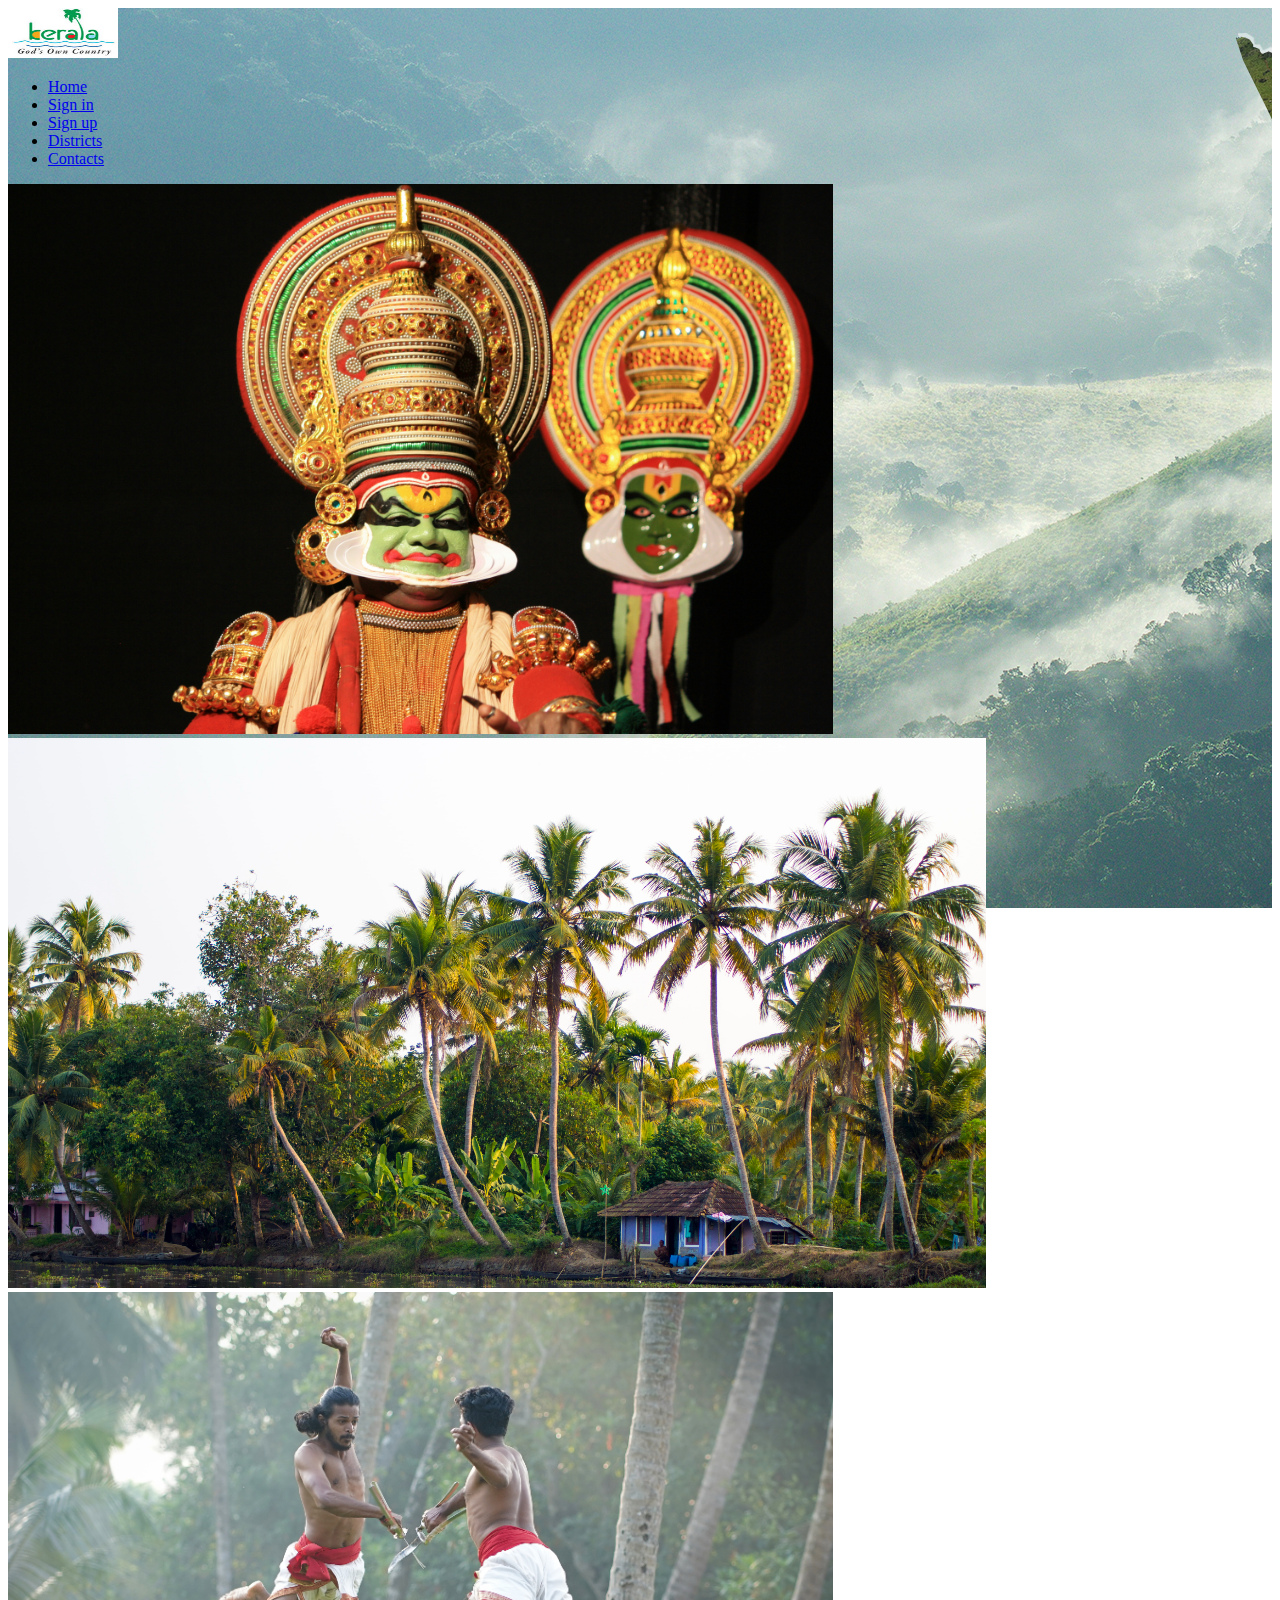
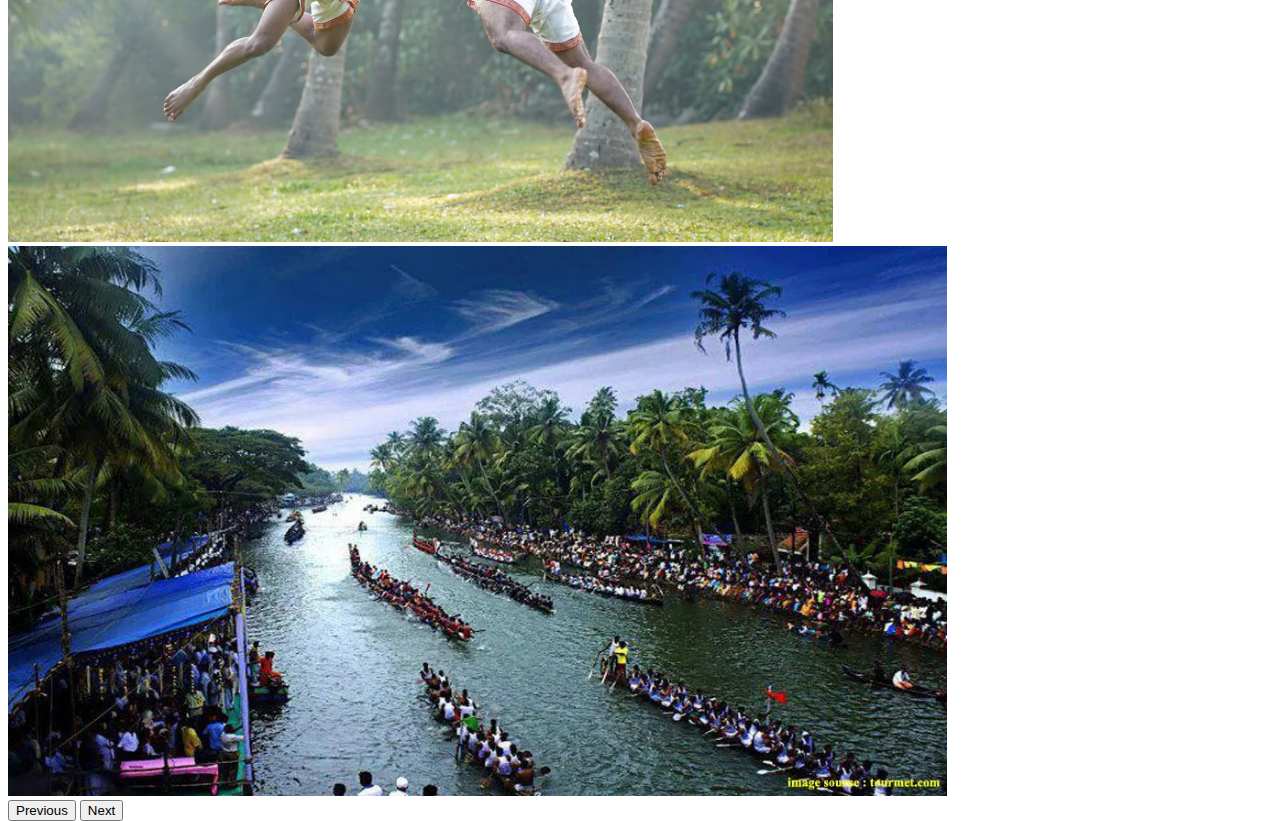
==== index.html @ 42be4099 "more to do" ====
<!DOCTYPE html>
<html lang="en">
<head>
    <meta charset="UTF-8">
    <meta name="viewport" content="width=device-width, initial-scale=1.0">
    <title>Kerala Tourism</title>
    <link rel="stylesheet" href="style.css">
    <link href="https://cdn.jsdelivr.net/npm/bootstrap@5.3.2/dist/css/bootstrap.min.css" rel="stylesheet" integrity="sha384-T3c6CoIi6uLrA9TneNEoa7RxnatzjcDSCmG1MXxSR1GAsXEV/Dwwykc2MPK8M2HN" crossorigin="anonymous">
    <script src="https://cdn.jsdelivr.net/npm/bootstrap@5.3.2/dist/js/bootstrap.bundle.min.js" integrity="sha384-C6RzsynM9kWDrMNeT87bh95OGNyZPhcTNXj1NW7RuBCsyN/o0jlpcV8Qyq46cDfL" crossorigin="anonymous"></script>
</head>
<body>
    <div class="bg-image" 
        style="background-image: url('images/bg.jpg');
                height: 100vh">
            <nav class="navbar bg-body-tertiary">
                <div class="container-fluid">
                    <a class="navbar-brand" href="#">
                        <img src="images/logo.jpg" alt="Logo" width="110" height="50" class="img-thumbnail-d-inline-block align-text-top">
                         </a>
                    <ul class="nav justify-content-end">
                        <li class="nav-item">
                        <a class="nav-link active" aria-current="page" href="#">Home</a>
                        </li>
                        <li class="nav-item">
                        <a class="nav-link" href="signin.html">Sign in</a>
                        </li>
                        <li class="nav-item">
                        <a class="nav-link" href="#">Sign up</a>
                        </li>
                        <li class="nav-item">
                        <a class="nav-link" target="_blank" href="districts.html">Districts</a>
                        </li>
                        <li class="nav-item">
                            <a class="nav-link" href="#">Contacts</a>
                        </li>
                    </ul>
                </div>
            </nav>
        <div class="container ">
            <div id="carouselExampleFade" class="carousel slide carousel-fade mt-3">
                <div class="carousel-inner">
                  <div class="carousel-item active">
                    <img src="images/kathakali.jpg" class="d-block w-100" height="550" alt="images/">
                  </div>
                  <div class="carousel-item active">
                    <img src="images/coconut.jpg" class="d-block w-100" height="550" alt="images/">
                  </div>
                  <div class="carousel-item">
                    <img src="images/kalari.jpg" class="d-block w-100" height="550" alt="images/">
                  </div>
                  <div class="carousel-item">
                    <img src="images/Chundan.webp" class="d-block w-100" height="550" alt="">
                  </div>
                </div>
                <button class="carousel-control-prev" type="button" data-bs-target="#carouselExampleFade" data-bs-slide="prev">
                  <span class="carousel-control-prev-icon" aria-hidden="true"></span>
                  <span class="visually-hidden">Previous</span>
                </button>
                <button class="carousel-control-next" type="button" data-bs-target="#carouselExampleFade" data-bs-slide="next">
                  <span class="carousel-control-next-icon" aria-hidden="true"></span>
                  <span class="visually-hidden">Next</span>
                </button>
              </div>
        </div>
    </div>
    

    <script src="https://cdn.jsdelivr.net/npm/@popperjs/core@2.11.8/dist/umd/popper.min.js" integrity="sha384-I7E8VVD/ismYTF4hNIPjVp/Zjvgyol6VFvRkX/vR+Vc4jQkC+hVqc2pM8ODewa9r" crossorigin="anonymous"></script>
    <script src="https://cdn.jsdelivr.net/npm/bootstrap@5.3.2/dist/js/bootstrap.min.js" integrity="sha384-BBtl+eGJRgqQAUMxJ7pMwbEyER4l1g+O15P+16Ep7Q9Q+zqX6gSbd85u4mG4QzX+" crossorigin="anonymous"></script>
</body>
</html>
---- style.css ----
.carousel-inner > .item {
    height: 400px;
 }
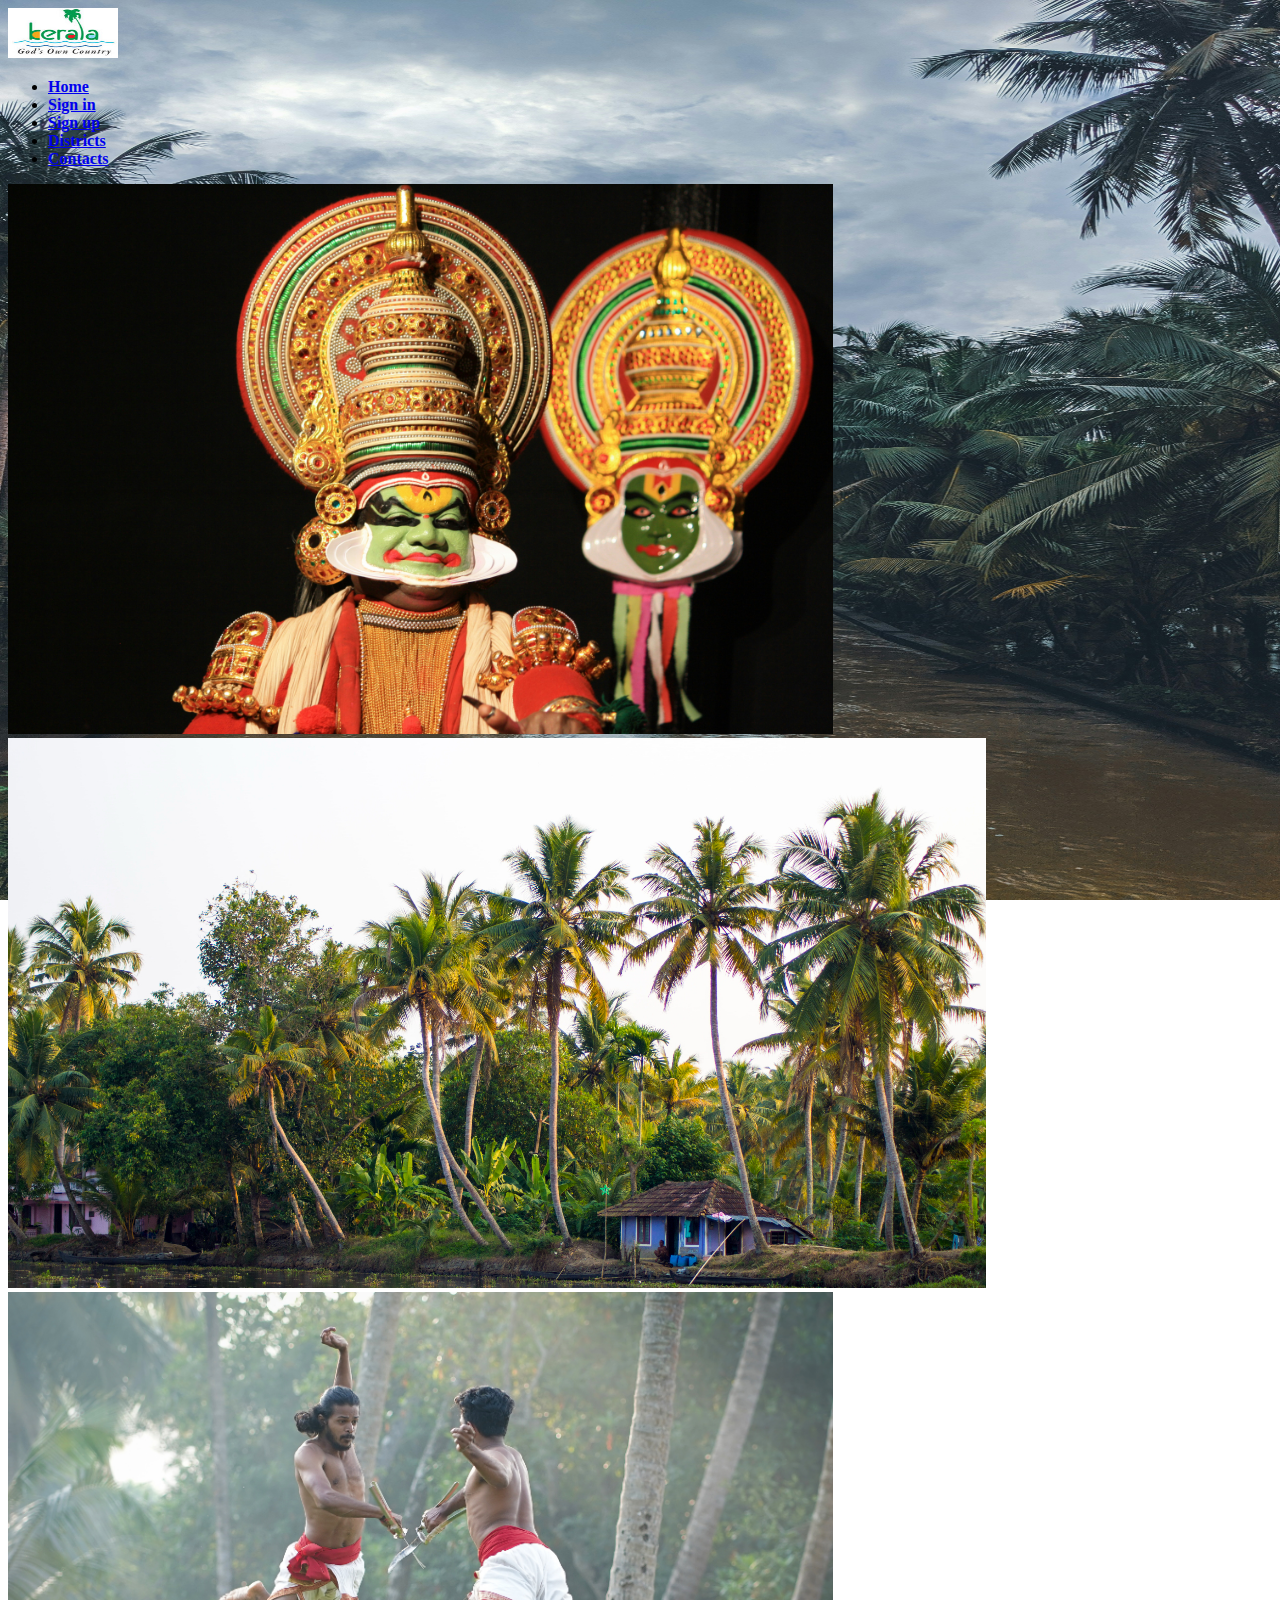
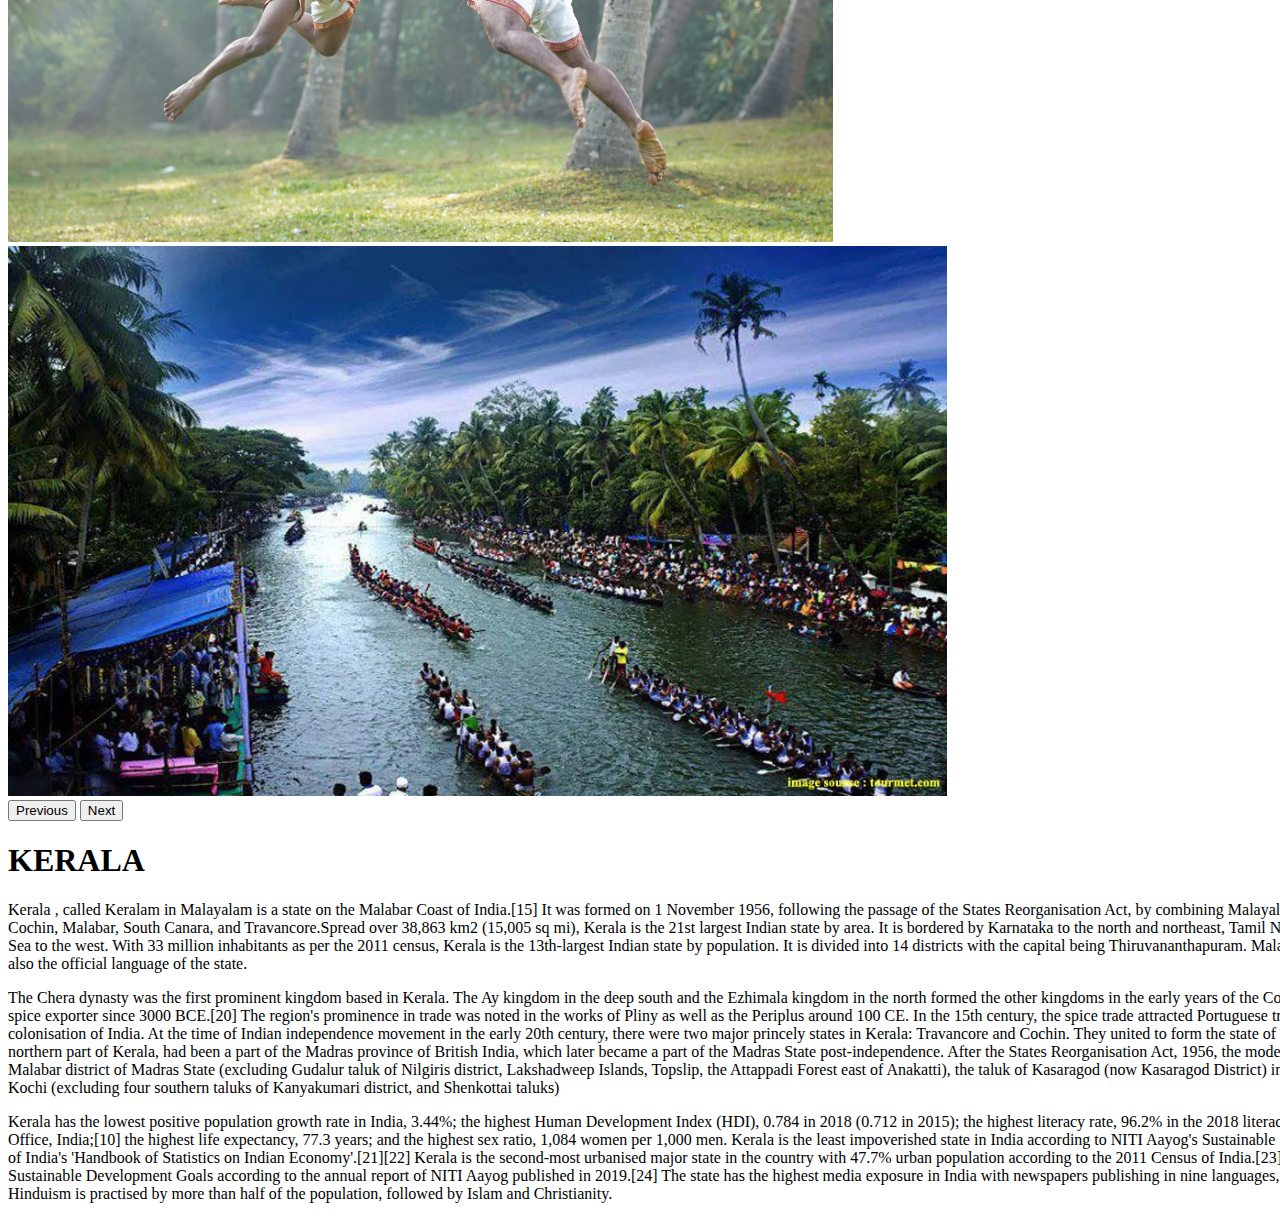
==== commit 06b34b74: "almost done" ====
--- a/index.html
+++ b/index.html
@@ -9,29 +9,27 @@
     <script src="https://cdn.jsdelivr.net/npm/bootstrap@5.3.2/dist/js/bootstrap.bundle.min.js" integrity="sha384-C6RzsynM9kWDrMNeT87bh95OGNyZPhcTNXj1NW7RuBCsyN/o0jlpcV8Qyq46cDfL" crossorigin="anonymous"></script>
 </head>
 <body>
-    <div class="bg-image" 
-        style="background-image: url('images/bg.jpg');
-                height: 100vh">
-            <nav class="navbar bg-body-tertiary">
+    
+            <nav class="navbar bg-success">
                 <div class="container-fluid">
                     <a class="navbar-brand" href="#">
                         <img src="images/logo.jpg" alt="Logo" width="110" height="50" class="img-thumbnail-d-inline-block align-text-top">
                          </a>
                     <ul class="nav justify-content-end">
                         <li class="nav-item">
-                        <a class="nav-link active" aria-current="page" href="#">Home</a>
+                        <a class="nav-link link-light" target="_self" aria-current="page" href="index.html"><b>Home</b></a>
                         </li>
                         <li class="nav-item">
-                        <a class="nav-link" href="signin.html">Sign in</a>
+                        <a class="nav-link link-light" target="_self" href="signin.html"><b>Sign in</b></a>
                         </li>
                         <li class="nav-item">
-                        <a class="nav-link" href="#">Sign up</a>
+                        <a class="nav-link link-light" href="signup.html"><b>Sign up</b></a>
                         </li>
                         <li class="nav-item">
-                        <a class="nav-link" target="_blank" href="districts.html">Districts</a>
+                        <a class="nav-link link-light" target="_self" href="districts.html"><b>Districts</b></a>
                         </li>
                         <li class="nav-item">
-                            <a class="nav-link" href="#">Contacts</a>
+                            <a class="nav-link link-light" href="Contacts.html"><b>Contacts</b></a>
                         </li>
                     </ul>
                 </div>
@@ -61,8 +59,20 @@
                   <span class="visually-hidden">Next</span>
                 </button>
               </div>
+              <div class="card mx-auto w-100" style="width: 100rem;">
+                <div class="card-body ">
+                  <h1 class="card-title">KERALA<br/></h1>
+                  
+                  <p class="card-text">Kerala , called Keralam in Malayalam is a state on the Malabar Coast of India.[15] It was formed on 1 November 1956, following the passage of the States Reorganisation Act, by combining Malayalam-speaking regions of the erstwhile regions of Cochin, Malabar, South Canara, and Travancore.Spread over 38,863 km2 (15,005 sq mi), Kerala is the 21st largest Indian state by area. It is bordered by Karnataka to the north and northeast, Tamil Nadu to the east and south, and the Lakshadweep Sea to the west. With 33 million inhabitants as per the 2011 census, Kerala is the 13th-largest Indian state by population. It is divided into 14 districts with the capital being Thiruvananthapuram. Malayalam is the most widely spoken language and is also the official language of the state.</p>
+
+                  <p>The Chera dynasty was the first prominent kingdom based in Kerala. The Ay kingdom in the deep south and the Ezhimala kingdom in the north formed the other kingdoms in the early years of the Common Era (CE). The region had been a prominent spice exporter since 3000 BCE.[20] The region's prominence in trade was noted in the works of Pliny as well as the Periplus around 100 CE. In the 15th century, the spice trade attracted Portuguese traders to Kerala, and paved the way for European colonisation of India. At the time of Indian independence movement in the early 20th century, there were two major princely states in Kerala: Travancore and Cochin. They united to form the state of Thiru-Kochi in 1949. The Malabar region, in the northern part of Kerala, had been a part of the Madras province of British India, which later became a part of the Madras State post-independence. After the States Reorganisation Act, 1956, the modern-day state of Kerala was formed by merging the Malabar district of Madras State (excluding Gudalur taluk of Nilgiris district, Lakshadweep Islands, Topslip, the Attappadi Forest east of Anakatti), the taluk of Kasaragod (now Kasaragod District) in South Canara, and the erstwhile state of Thiru-Kochi (excluding four southern taluks of Kanyakumari district, and Shenkottai taluks)</p>
+                    
+                  <p>Kerala has the lowest positive population growth rate in India, 3.44%; the highest Human Development Index (HDI), 0.784 in 2018 (0.712 in 2015); the highest literacy rate, 96.2% in the 2018 literacy survey conducted by the National Statistical Office, India;[10] the highest life expectancy, 77.3 years; and the highest sex ratio, 1,084 women per 1,000 men. Kerala is the least impoverished state in India according to NITI Aayog's Sustainable Development Goals dashboard and Reserve Bank of India's 'Handbook of Statistics on Indian Economy'.[21][22] Kerala is the second-most urbanised major state in the country with 47.7% urban population according to the 2011 Census of India.[23] The state topped in the country to achieve the Sustainable Development Goals according to the annual report of NITI Aayog published in 2019.[24] The state has the highest media exposure in India with newspapers publishing in nine languages, mainly Malayalam and sometimes English. Hinduism is practised by more than half of the population, followed by Islam and Christianity.</p>
+
+                </div>
+              </div>
+
         </div>
-    </div>
     
 
     <script src="https://cdn.jsdelivr.net/npm/@popperjs/core@2.11.8/dist/umd/popper.min.js" integrity="sha384-I7E8VVD/ismYTF4hNIPjVp/Zjvgyol6VFvRkX/vR+Vc4jQkC+hVqc2pM8ODewa9r" crossorigin="anonymous"></script>
--- a/style.css
+++ b/style.css
@@ -1,3 +1,7 @@
-.carousel-inner > .item {
-    height: 400px;
- }+body {
+    background-image: url('images/bg.jpg');
+    background-repeat: no-repeat;
+    background-attachment: fixed; 
+    background-size: 100% 100%;
+
+}